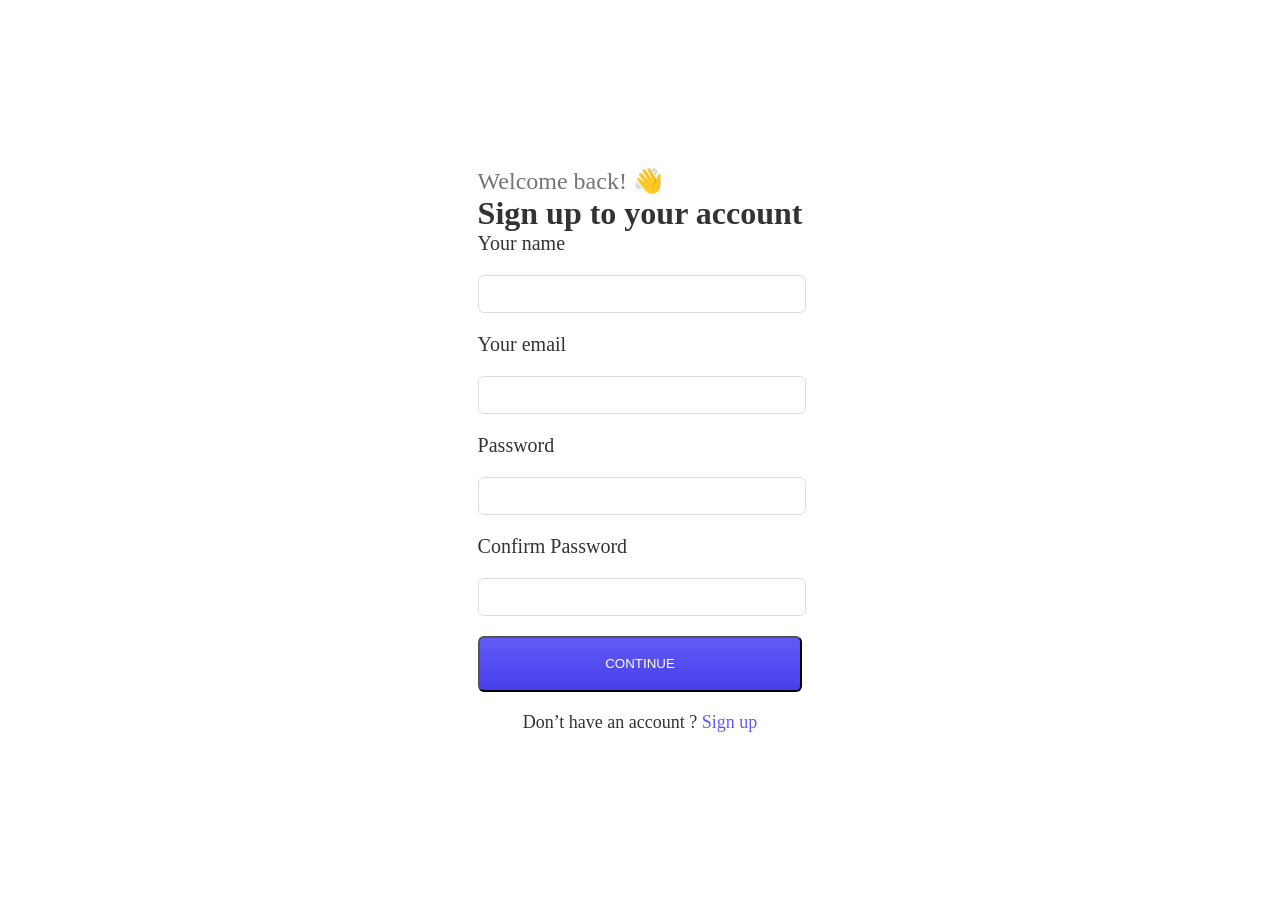
==== index.html @ c8a0469c "form made" ====
<!DOCTYPE html>
<html lang="en">
  <head>
    <meta charset="UTF-8" />
    <meta name="viewport" content="width=device-width, initial-scale=1.0" />
    <title>Document</title>
    <link rel="stylesheet" href="./style.css" />
  </head>
  <body>
    <form action="" class="form">
      <h2 class="welcome">Welcome back! 👋</h2>
      <div><h1>Sign up to your account</h1></div>
      <div class="userInput">
        <label for="name">Your name</label>
        <input type="text" class="name" />
        <label for="email">Your email</label>
        <input
          type="email"
          name="email"
          id="email"
          class="email"
          autocomplete="email"
        />
        <label for="password">Password</label>
        <input type="password" class="password" autocomplete="new-password" />
        <p class="error">
          * Passwords do not match. Please make sure your passwords match exactly.
        </p>
        <label for="confPassword">Confirm Password</label>
        <input
          type="password"
          class="confPassword"
          autocomplete="current-password"
        />
        <button type="submit" class="register">CONTINUE</button>
        <div class="worning">
          <h2>Error: All fields are mandatory!</h2>
        </div>
        <div class="signup">Don’t have an account ?<span> Sign up</span></div>
      </div>
    </form>
    <script src="./script.js"></script>
  </body>
</html>
---- style.css ----
* {
  margin: 0;
  padding: 0;
}
body {
  display: flex;
  align-items: center;
  justify-content: center;
  height: 100vh;
  width: 100vw;
  flex-direction: column;
}

.form {
  display: flex;
  flex-direction: column;
}
.userInput {
  display: flex;
  flex-direction: column;
  gap: 20px;
}
.worning {
  color: #625bf7;
  text-align: center;
  font-family: Mulish;
  font-size: 18px;
  font-style: normal;
  font-weight: 700;
  line-height: normal;
  border: 1px solid #625bf7;
  display: none;
}
.welcome {
  color: #757575;
  font-family: Mulish;
  font-style: normal;
  font-weight: 400;
  line-height: normal;
}
h1 {
  color: #333;
  font-family: Mulish;
  font-style: normal;
  font-weight: 700;
  line-height: normal;
}
label {
  color: #333;
  font-family: Mulish;
  font-size: 20px;
  font-style: normal;
  font-weight: 500;
  line-height: normal;
}
input {
  display: flex;
  width: 93%;
  height: 36px;
  padding: 0px 12px;
  align-items: flex-start;
  gap: 12px;
  flex-shrink: 0;
  outline: none;
  border-radius: 6px;
  border: 1px solid #dedede;
}
.register {
  display: flex;
  width: 100%;
  height: 55.804px;
  padding: 9px 14px;
  justify-content: center;
  align-items: center;
  gap: 10px;
  flex-shrink: 0;
  border-radius: 6px;
  background: linear-gradient(180deg, #625bf7 0%, #463eea 100%);
  color: white;
  outline: none;
}
.signup {
  color: #333;
  text-align: center;
  font-family: Mulish;
  font-size: 18px;
  font-style: normal;
  font-weight: 400;
  line-height: normal;
}
span {
  color: #625bf7;
  font-family: Mulish;
  font-size: 18px;
  font-style: normal;
  font-weight: 400;
  line-height: normal;
}
.error {
  color: red;
  display: none;
}
.signupHead {
  color: #625bf7;
  text-align: center;
  font-family: Mulish;
  font-style: normal;
  font-weight: 700;
  line-height: normal;
}
.prohead {
  width: 35.667px;
  height: 35.667px;
  border: 10px solid #625bf7;
  border-radius: 200px;
  margin-top: 20px;
}
.successfulLogin {
  display: flex;
  flex-direction: column;
  align-items: center;
  justify-content: center;
  gap: 20px;
}
.proBody {
  width: 100px;
  height: 40px;
  border: 10px solid #625bf7;
  border-radius: 30px 30px 0px 0px;

  border-bottom: 0px;
}
.personDetails {
  color: #333;
  text-align: center;
  font-family: Mulish;
  font-size: 28px;
  font-style: normal;
  font-weight: 400;
  line-height: normal;
  margin: 20px;
}

@media screen and (max-width: 800px) {
  .form {
    display: flex;
    flex-direction: column;
    width: 75vw;
  }
}
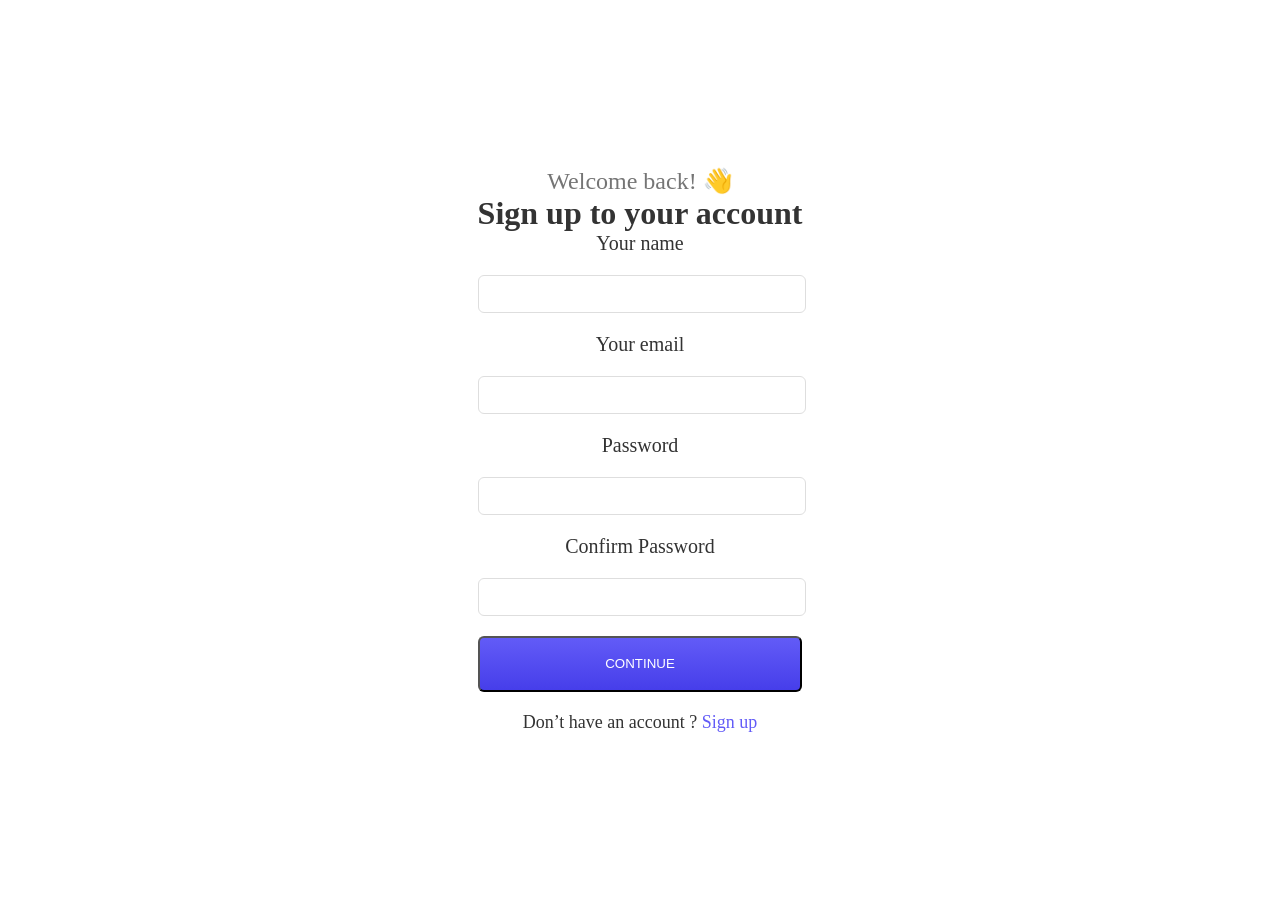
==== commit 2942c6e8: "file 2 html name" ====
--- a/index.html
+++ b/index.html
@@ -7,7 +7,7 @@
     <link rel="stylesheet" href="./style.css" />
   </head>
   <body>
-    <form action="" class="form">
+    <form  class="form">
       <h2 class="welcome">Welcome back! 👋</h2>
       <div><h1>Sign up to your account</h1></div>
       <div class="userInput">
@@ -21,6 +21,9 @@
           class="email"
           autocomplete="email"
         />
+        <p class="error" id="passSize">
+            * Password must be at least 8 characters long.
+          </p>
         <label for="password">Password</label>
         <input type="password" class="password" autocomplete="new-password" />
         <p class="error">
--- a/style.css
+++ b/style.css
@@ -9,6 +9,10 @@
   height: 100vh;
   width: 100vw;
   flex-direction: column;
+  
+  text-align: center;
+  overflow:hidden;
+  flex-wrap: wrap;
 }
 
 .form {
@@ -121,6 +125,12 @@
   align-items: center;
   justify-content: center;
   gap: 20px;
+  
+  flex-wrap: wrap;
+  background-color: white;
+  padding: 20px;
+  
+  
 }
 .proBody {
   width: 100px;
@@ -147,4 +157,7 @@
     flex-direction: column;
     width: 75vw;
   }
+  .personDetails {
+    font-size: 13px;
+  }
 }
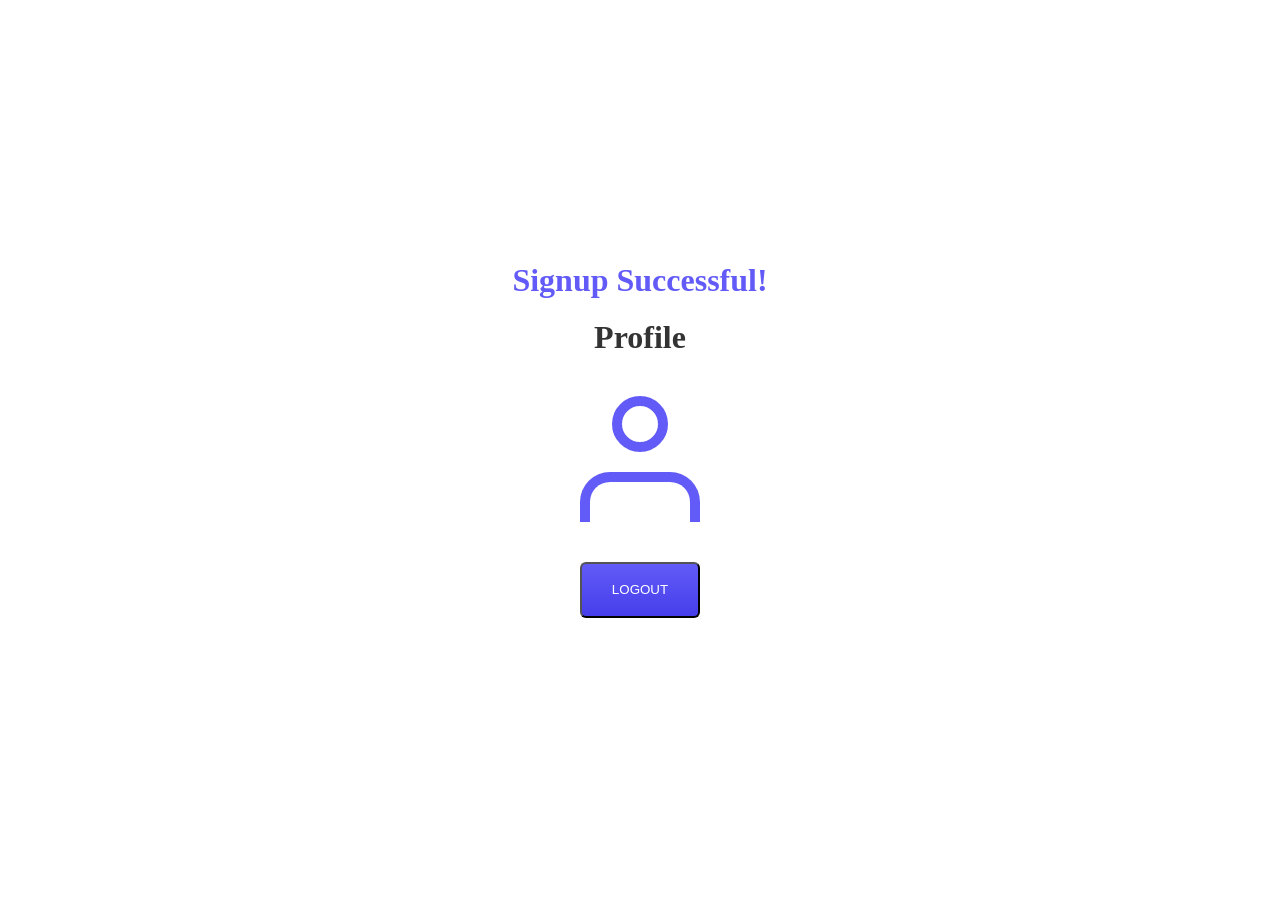
==== commit dbd3c0f6: "index name changed to home" ====
--- a/index.html
+++ b/index.html
@@ -7,41 +7,16 @@
     <link rel="stylesheet" href="./style.css" />
   </head>
   <body>
-    <form  class="form">
-      <h2 class="welcome">Welcome back! 👋</h2>
-      <div><h1>Sign up to your account</h1></div>
-      <div class="userInput">
-        <label for="name">Your name</label>
-        <input type="text" class="name" />
-        <label for="email">Your email</label>
-        <input
-          type="email"
-          name="email"
-          id="email"
-          class="email"
-          autocomplete="email"
-        />
-        <p class="error" id="passSize">
-            * Password must be at least 8 characters long.
-          </p>
-        <label for="password">Password</label>
-        <input type="password" class="password" autocomplete="new-password" />
-        <p class="error">
-          * Passwords do not match. Please make sure your passwords match exactly.
-        </p>
-        <label for="confPassword">Confirm Password</label>
-        <input
-          type="password"
-          class="confPassword"
-          autocomplete="current-password"
-        />
-        <button type="submit" class="register">CONTINUE</button>
-        <div class="worning">
-          <h2>Error: All fields are mandatory!</h2>
-        </div>
-        <div class="signup">Don’t have an account ?<span> Sign up</span></div>
+    <h1 class="signupHead">Signup Successful!</h1>
+    <div class="successfulLogin">
+      <h1>Profile</h1>
+      <div class="prohead"></div>
+      <div class="proBody"></div>
+      <div class="userData">
+       
       </div>
-    </form>
-    <script src="./script.js"></script>
+      <button class="register" id="logout">LOGOUT</button>
+    </div>
+    <script type="module" src="./userData.js"></script>
   </body>
 </html>
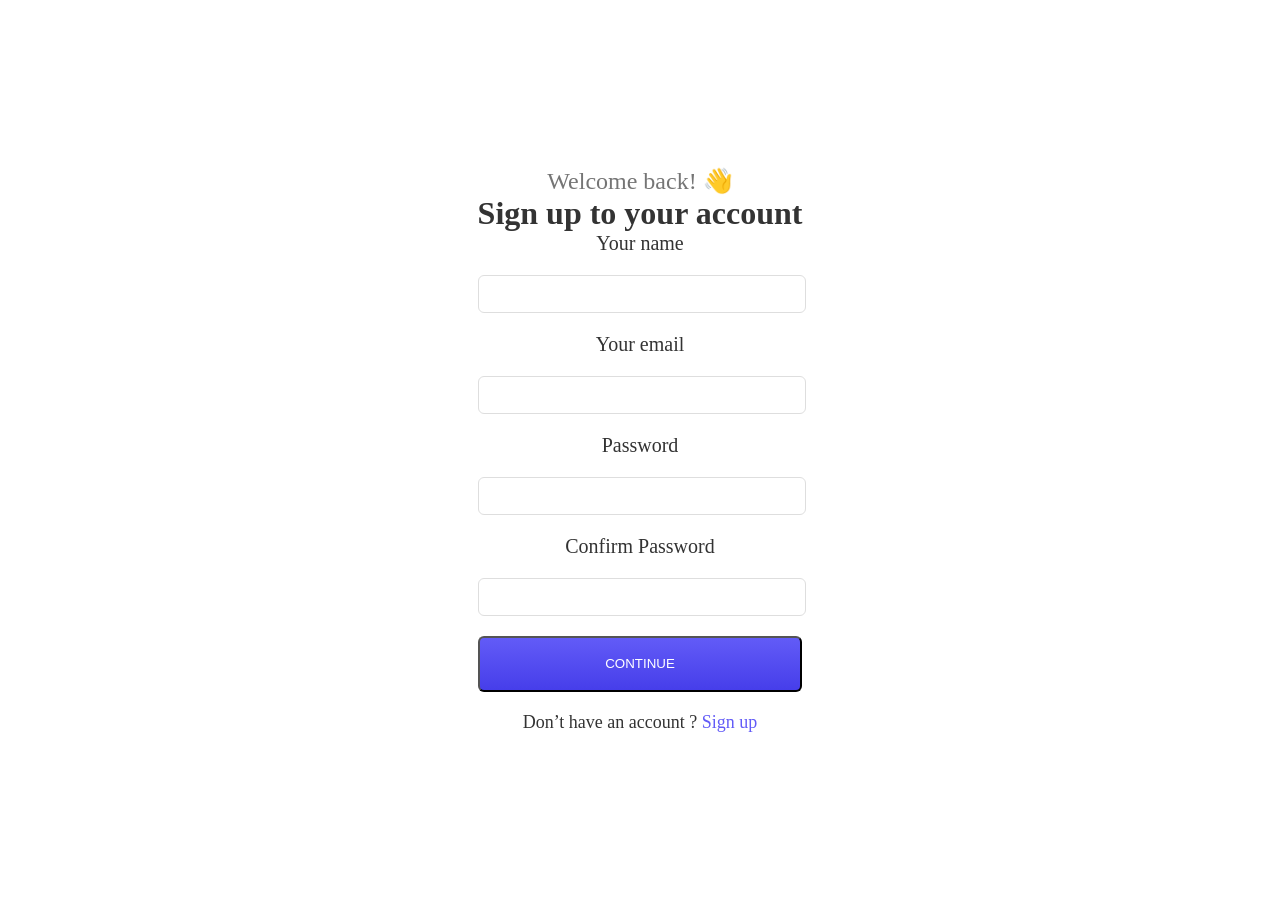
==== commit 51c3bec2: "page name changed" ====
--- a/index.html
+++ b/index.html
@@ -7,16 +7,41 @@
     <link rel="stylesheet" href="./style.css" />
   </head>
   <body>
-    <h1 class="signupHead">Signup Successful!</h1>
-    <div class="successfulLogin">
-      <h1>Profile</h1>
-      <div class="prohead"></div>
-      <div class="proBody"></div>
-      <div class="userData">
-       
+    <form  class="form">
+      <h2 class="welcome">Welcome back! 👋</h2>
+      <div><h1>Sign up to your account</h1></div>
+      <div class="userInput">
+        <label for="name">Your name</label>
+        <input type="text" class="name" />
+        <label for="email">Your email</label>
+        <input
+          type="email"
+          name="email"
+          id="email"
+          class="email"
+          autocomplete="email"
+        />
+        <p class="error" id="passSize">
+            * Password must be at least 8 characters long.
+          </p>
+        <label for="password">Password</label>
+        <input type="password" class="password" autocomplete="new-password" />
+        <p class="error">
+          * Passwords do not match. Please make sure your passwords match exactly.
+        </p>
+        <label for="confPassword">Confirm Password</label>
+        <input
+          type="password"
+          class="confPassword"
+          autocomplete="current-password"
+        />
+        <button type="submit" class="register">CONTINUE</button>
+        <div class="worning">
+          <h2>Error: All fields are mandatory!</h2>
+        </div>
+        <div class="signup">Don’t have an account ?<span> Sign up</span></div>
       </div>
-      <button class="register" id="logout">LOGOUT</button>
-    </div>
-    <script type="module" src="./userData.js"></script>
+    </form>
+    <script src="./script.js"></script>
   </body>
 </html>
